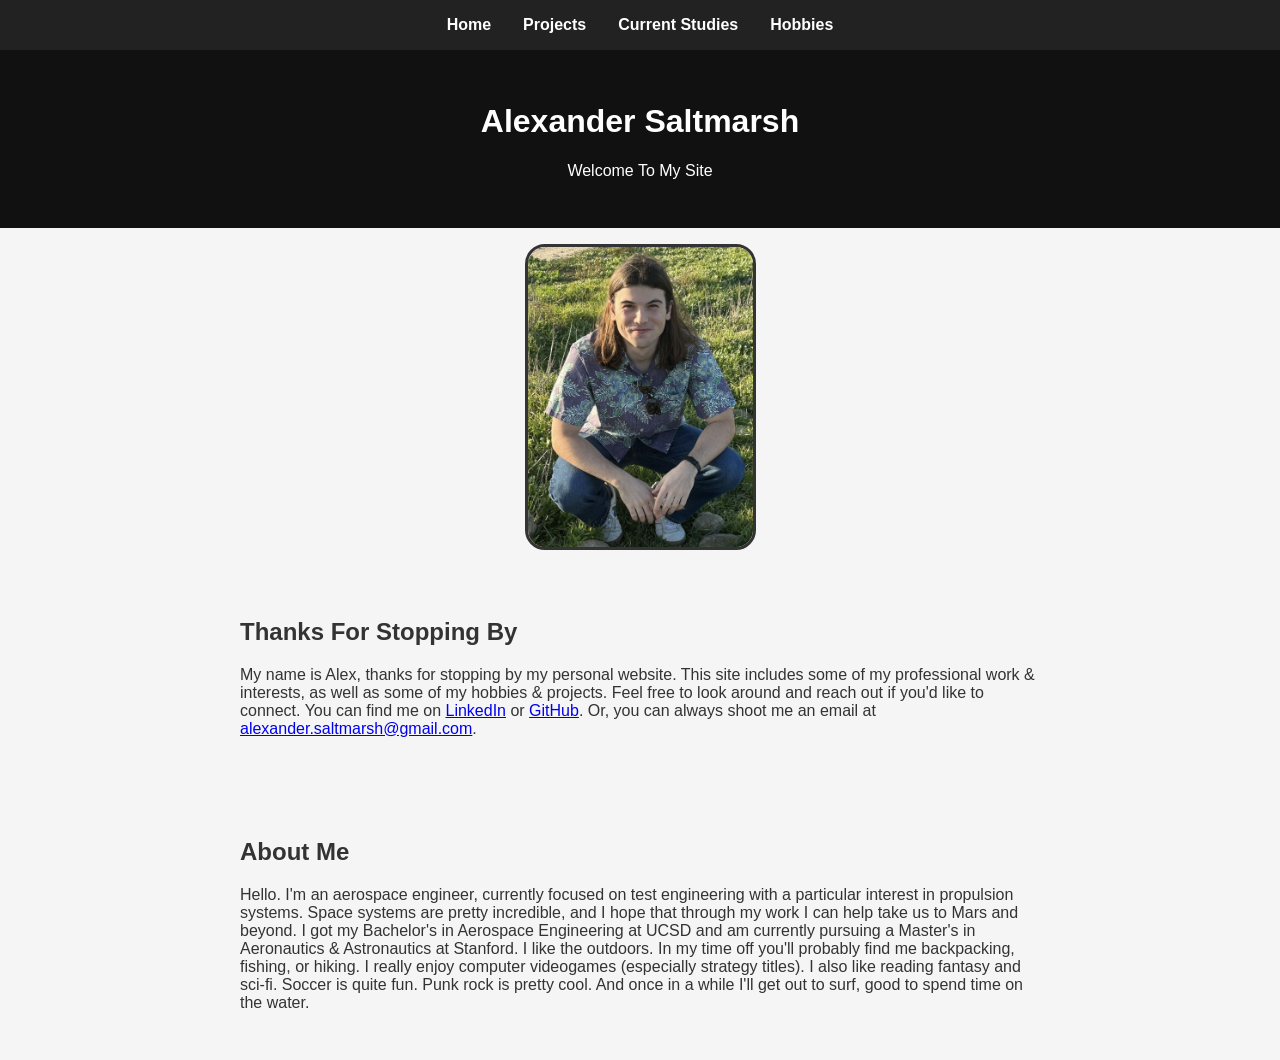
==== index.html @ 90c23ac4 "Updated About Me & Added Picture" ====
<!DOCTYPE html>
<html lang="en">
<head>
    <meta charset="UTF-8">
    <meta name="viewport" content="width=device-width, initial-scale=1.0">
    <title>Alexander Saltmarsh</title>
    <link rel="stylesheet" href="style.css">
</head>
<body>
<nav>
    <ul>
        <li><a href="index.html">Home</a></li>
        <li><a href="projects.html">Projects</a></li>
        <li><a href="studies.html">Current Studies</a></li>
        <li><a href="hobbies.html">Hobbies</a></li>
    </ul>
</nav>
    <header>
        <h1>Alexander Saltmarsh</h1>
        <p>Welcome To My Site</p>
    </header>

    <div class="profile-pic-wrapper">
        <img src="me.jpg" alt="Photo of Alexander Saltmarsh" class="profile-pic">
    </div>

    <section>
        <h2>Thanks For Stopping By</h2>
        <p> My name is Alex, thanks for stopping by my personal website. This site includes some of my professional work & interests, as well as some of my hobbies & projects. 
            Feel free to look around and reach out if you'd like to connect. You can find me on <a href="https://www.linkedin.com/in/alexander-r-saltmarsh/">LinkedIn</a> or 
            <a href="https://github.com/alexandersaltmarsh">GitHub</a>. Or, you can always shoot me an email at <a href="mailto:alexander.saltmarsh@gmail.com">alexander.saltmarsh@gmail.com</a>.
        </p>
    </section>

    <section>
        <h2>About Me</h2>
        <p> Hello. I'm an aerospace engineer, currently focused on test engineering with a particular interest in propulsion systems. Space systems are pretty incredible, and I hope that through my work I can help take us to Mars and beyond. I got my Bachelor's in Aerospace Engineering at UCSD and am currently pursuing a Master's in Aeronautics & Astronautics at Stanford. 
            I like the outdoors. In my time off you'll probably find me backpacking, fishing, or hiking. I really enjoy computer videogames (especially strategy titles). I also like reading fantasy and sci-fi. Soccer is quite fun. Punk rock is pretty cool. And once in a while I'll get out to surf, good to spend time on the water.</p>
    </section>

</body>
</html>
---- style.css ----
body {
    font-family: Arial, sans-serif;
    margin: 0;
    background: #f5f5f5;
    color: #333;
}

header {
    background: #111;
    color: white;
    padding: 2rem;
    text-align: center;
}

section {
    padding: 2rem;
    max-width: 800px;
    margin: auto;
}

nav {
    background: #222;
    padding: 1rem;
}

nav ul {
    list-style: none;
    display: flex;
    justify-content: center;
    gap: 2rem;
    margin: 0;
    padding: 0;
}

nav a {
    color: white;
    text-decoration: none;
    font-weight: bold;
}

nav a:hover {
    text-decoration: underline;
}

.profile-pic {
    width: 225px;
    height: 300px;          /* 4:3 ratio (300 / 4 * 3 = 225) */
    object-fit: cover;      /* crops image nicely */
    border-radius: 20px;    /* rounded rectangle (NOT circle) */
    display: block;
    margin: 1rem auto;
    border: 3px solid #333;
}
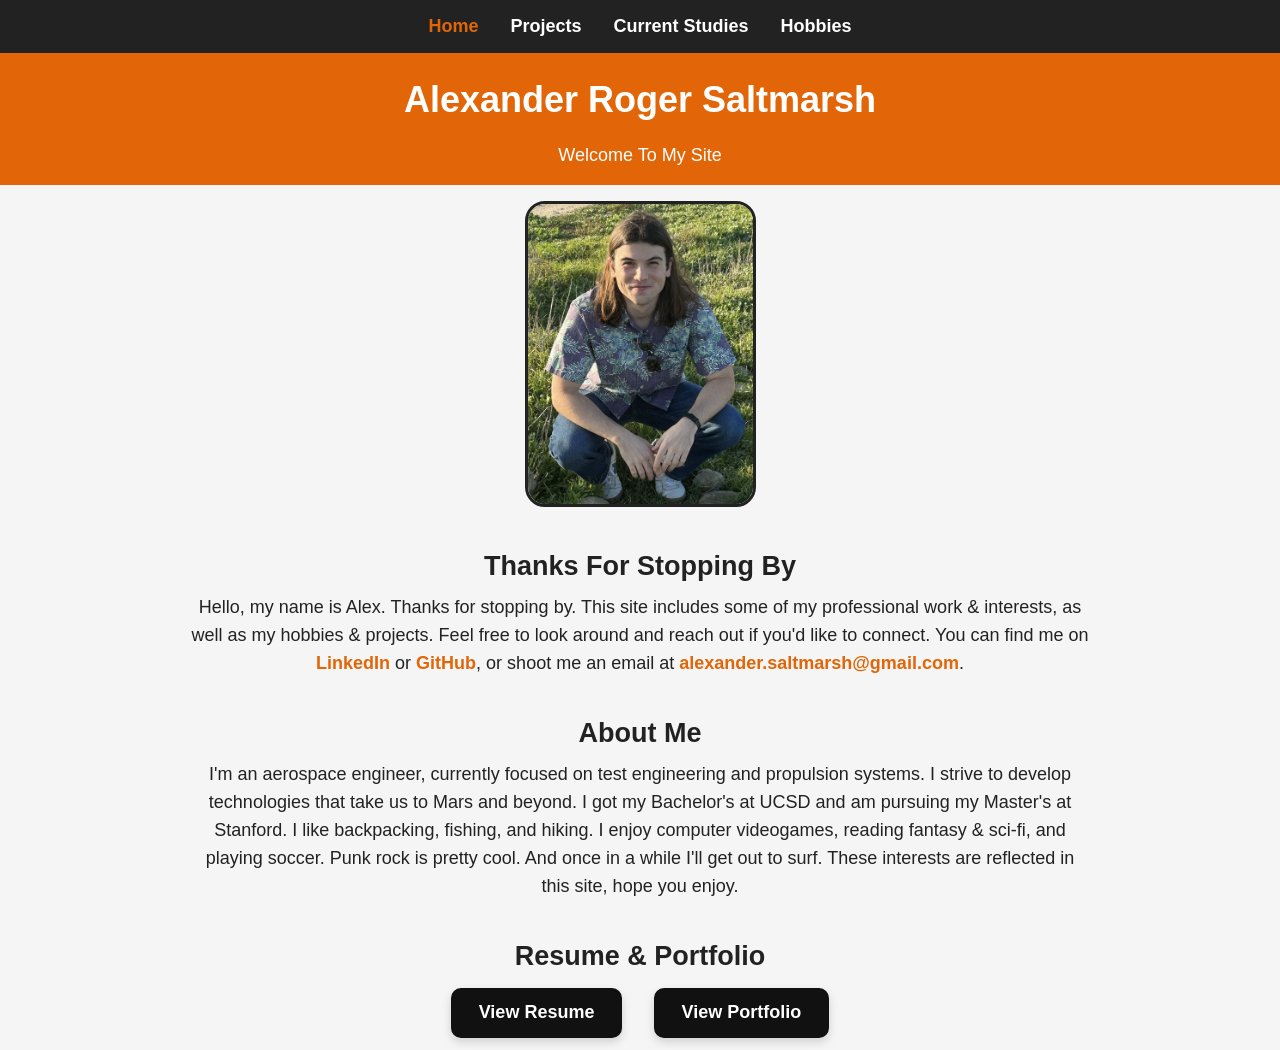
==== commit 95b90ec6: "Landing Page Overhaul and Current Studies Page Framework" ====
--- a/index.html
+++ b/index.html
@@ -9,14 +9,14 @@
 <body>
 <nav>
     <ul>
-        <li><a href="index.html">Home</a></li>
+        <li><a href="index.html" class="active">Home</a></li>
         <li><a href="projects.html">Projects</a></li>
         <li><a href="studies.html">Current Studies</a></li>
         <li><a href="hobbies.html">Hobbies</a></li>
     </ul>
 </nav>
     <header>
-        <h1>Alexander Saltmarsh</h1>
+        <h1>Alexander Roger Saltmarsh</h1>
         <p>Welcome To My Site</p>
     </header>
 
@@ -26,17 +26,31 @@
 
     <section>
         <h2>Thanks For Stopping By</h2>
-        <p> My name is Alex, thanks for stopping by my personal website. This site includes some of my professional work & interests, as well as some of my hobbies & projects. 
-            Feel free to look around and reach out if you'd like to connect. You can find me on <a href="https://www.linkedin.com/in/alexander-r-saltmarsh/">LinkedIn</a> or 
-            <a href="https://github.com/alexandersaltmarsh">GitHub</a>. Or, you can always shoot me an email at <a href="mailto:alexander.saltmarsh@gmail.com">alexander.saltmarsh@gmail.com</a>.
+        <p> Hello, my name is Alex. Thanks for stopping by. This site includes some of my professional work & interests, as well as my hobbies & projects. Feel free to look around 
+            and reach out if you'd like to connect. You can find me on <a href="https://www.linkedin.com/in/alexander-r-saltmarsh/">LinkedIn</a> or 
+            <a href="https://github.com/alexandersaltmarsh">GitHub</a>, or shoot me an email at <a href="mailto:alexander.saltmarsh@gmail.com">alexander.saltmarsh@gmail.com</a>.
         </p>
+    </section>
+    <section>
+        <h2>About Me</h2>
+        <p> I'm an aerospace engineer, currently focused on test engineering and propulsion systems. I strive to develop technologies that take us to Mars and beyond. I got my Bachelor's at UCSD and am pursuing my Master's at Stanford. 
+            I like backpacking, fishing, and hiking. I enjoy computer videogames, reading fantasy & sci-fi, and playing soccer. Punk rock is pretty cool. And once in a while I'll get out to surf. These interests are reflected in this site, hope you enjoy.</p>
     </section>
 
     <section>
-        <h2>About Me</h2>
-        <p> Hello. I'm an aerospace engineer, currently focused on test engineering with a particular interest in propulsion systems. Space systems are pretty incredible, and I hope that through my work I can help take us to Mars and beyond. I got my Bachelor's in Aerospace Engineering at UCSD and am currently pursuing a Master's in Aeronautics & Astronautics at Stanford. 
-            I like the outdoors. In my time off you'll probably find me backpacking, fishing, or hiking. I really enjoy computer videogames (especially strategy titles). I also like reading fantasy and sci-fi. Soccer is quite fun. Punk rock is pretty cool. And once in a while I'll get out to surf, good to spend time on the water.</p>
-    </section>
+    <h2>Resume & Portfolio</h2>
+    <div class="pdf-links">
+        <a href="files/resume.pdf" target="_blank" class="pdf-button">
+            View Resume
+        </a>
 
+ 
+
+        <a href="files/portfolio.pdf" target="_blank" class="pdf-button">
+            View Portfolio
+        </a>
+    </div>
+
+</section>
 </body>
 </html>
--- a/style.css
+++ b/style.css
@@ -1,21 +1,52 @@
 body {
-    font-family: Arial, sans-serif;
+    font-family: 'Inter', -apple-system, BlinkMacSystemFont, "Segoe UI", Roboto, sans-serif;
+  
+    font-size: 18px;
+
     margin: 0;
     background: #f5f5f5;
-    color: #333;
-}
+    color: #222;
+}
+
+
 
 header {
-    background: #111;
+    background: #e26608;
     color: white;
-    padding: 2rem;
+    padding: .1rem;
     text-align: center;
 }
 
 section {
-    padding: 2rem;
-    max-width: 800px;
+    /* 1rem for Top/Bottom, 2rem for Left/Right */
+    padding: .75rem 2rem; 
+    max-width: 1000px;
     margin: auto;
+}
+section h1, section h2 {
+    text-align: center;
+    margin-bottom: 0.75rem; /* This pulls the paragraph up toward the heading */
+    margin-top: 1rem;    /* Optional: Controls the space above the heading */
+}
+
+section p {
+    text-align: center;
+    line-height: 1.55;
+    max-width: 900px;
+    margin: 0 auto;
+}
+
+/* Links */
+section a {
+    color: #e26608; /* LinkedIn Blue */
+    text-decoration: none; /* Removes the default underline */
+    font-weight: bold;
+    transition: color 0.2s ease;
+}
+
+section a:hover {
+    color: #c05707; /* Darkens slightly when you hover over it */
+    text-decoration: underline; /* Adds the underline back on hover for clarity */
 }
 
 nav {
@@ -36,10 +67,20 @@
     color: white;
     text-decoration: none;
     font-weight: bold;
-}
-
+    transition: all 0.3s ease;
+}
+
+/* The Hover Effect: Keeps the Glow */
 nav a:hover {
-    text-decoration: underline;
+    color: #e26608;
+    text-shadow: 0 0 10px #e26608, 0 0 20px #e26608;
+    text-decoration: none;
+}
+
+/* The Active State: Solid Color, No Glow */
+nav a.active {
+    color: #e26608;
+    text-shadow: none; /* This ensures the glow is removed */
 }
 
 .profile-pic {
@@ -49,5 +90,154 @@
     border-radius: 20px;    /* rounded rectangle (NOT circle) */
     display: block;
     margin: 1rem auto;
-    border: 3px solid #333;
+    border: 3px solid #222;
+}
+
+.pdf-links {
+    display: flex;
+    justify-content: center;
+    gap: 2rem;
+    margin-top: 1rem;
+}
+
+.pdf-button {
+    display: inline-block;
+    padding: 0.8rem 1.6rem;
+    background: #111;
+    color: white;
+    text-decoration: none;
+    border-radius: 10px;
+    font-weight: bold;
+    border: 2px solid #111;
+    box-shadow: 0 4px 10px rgba(0,0,0,0.15);
+    transition: all 0.2s ease;
+}
+
+.pdf-button:hover {
+    background: #e26608;
+    transform: translateY(-2px);
+}
+
+/* =========================================
+   CURRENT STUDIES PAGE LAYOUT
+   ========================================= */
+
+.section-divider {
+    border: 0;
+    height: 1px;
+    background: #ccc;
+    margin: 50px 0;
+}
+
+/* --- Overrides for Studies Page --- */
+/* This prevents your global section centering from breaking the new layouts */
+.dynamic-section h2, 
+.domain-content h2, 
+.domain-block h3 {
+    text-align: left;
+}
+
+.study-log p, 
+.domain-block p {
+    text-align: left;
+    max-width: none;
+    margin: 0 0 1rem 0;
+}
+
+/* --- Subsection 1: Recent Interests --- */
+.study-log {
+    background: #fff;
+    border-left: 4px solid #111;
+    padding: 20px;
+    margin-bottom: 20px;
+    border-radius: 4px;
+    box-shadow: 0 2px 5px rgba(0,0,0,0.05);
+}
+
+.study-log .date {
+    font-size: 0.85rem;
+    color: #777;
+    text-transform: uppercase;
+    letter-spacing: 1px;
+}
+
+.study-log h3 {
+    margin-top: 5px;
+    margin-bottom: 10px;
+}
+
+/* --- Subsection 2: Long-Term Interests --- */
+.static-section {
+    display: flex;
+    align-items: flex-start;
+    gap: 40px;
+}
+
+/* The Sticky Legend */
+.legend-nav {
+    flex: 0 0 200px;
+    position: sticky;
+    top: 20px;
+    background: #fff;
+    padding: 20px;
+    border-radius: 8px;
+    box-shadow: 0 2px 5px rgba(0,0,0,0.05);
+}
+
+.legend-nav h3 {
+    margin-top: 0;
+    font-size: 1.1rem;
+    border-bottom: 2px solid #111;
+    padding-bottom: 5px;
+}
+
+.legend-nav ul {
+    list-style: none;
+    padding: 0;
+    margin: 0;
+}
+
+.legend-nav li {
+    margin-bottom: 10px;
+}
+
+.legend-nav a {
+    text-decoration: none;
+    color: #444;
+}
+
+.legend-nav a:hover {
+    color: #111;
+    text-decoration: underline;
+}
+
+/* The Domain Content */
+.domain-content {
+    flex: 1; 
+}
+
+.domain-content h2 {
+    margin-top: 0;
+}
+
+.domain-block {
+    margin-bottom: 40px;
+}
+
+.domain-block h3 {
+    border-bottom: 1px solid #ccc;
+    padding-bottom: 5px;
+}
+
+/* Responsive design for smaller screens */
+@media (max-width: 768px) {
+    .static-section {
+        flex-direction: column;
+    }
+    
+    .legend-nav {
+        position: static;
+        width: 100%;
+        box-sizing: border-box;
+    }
 }
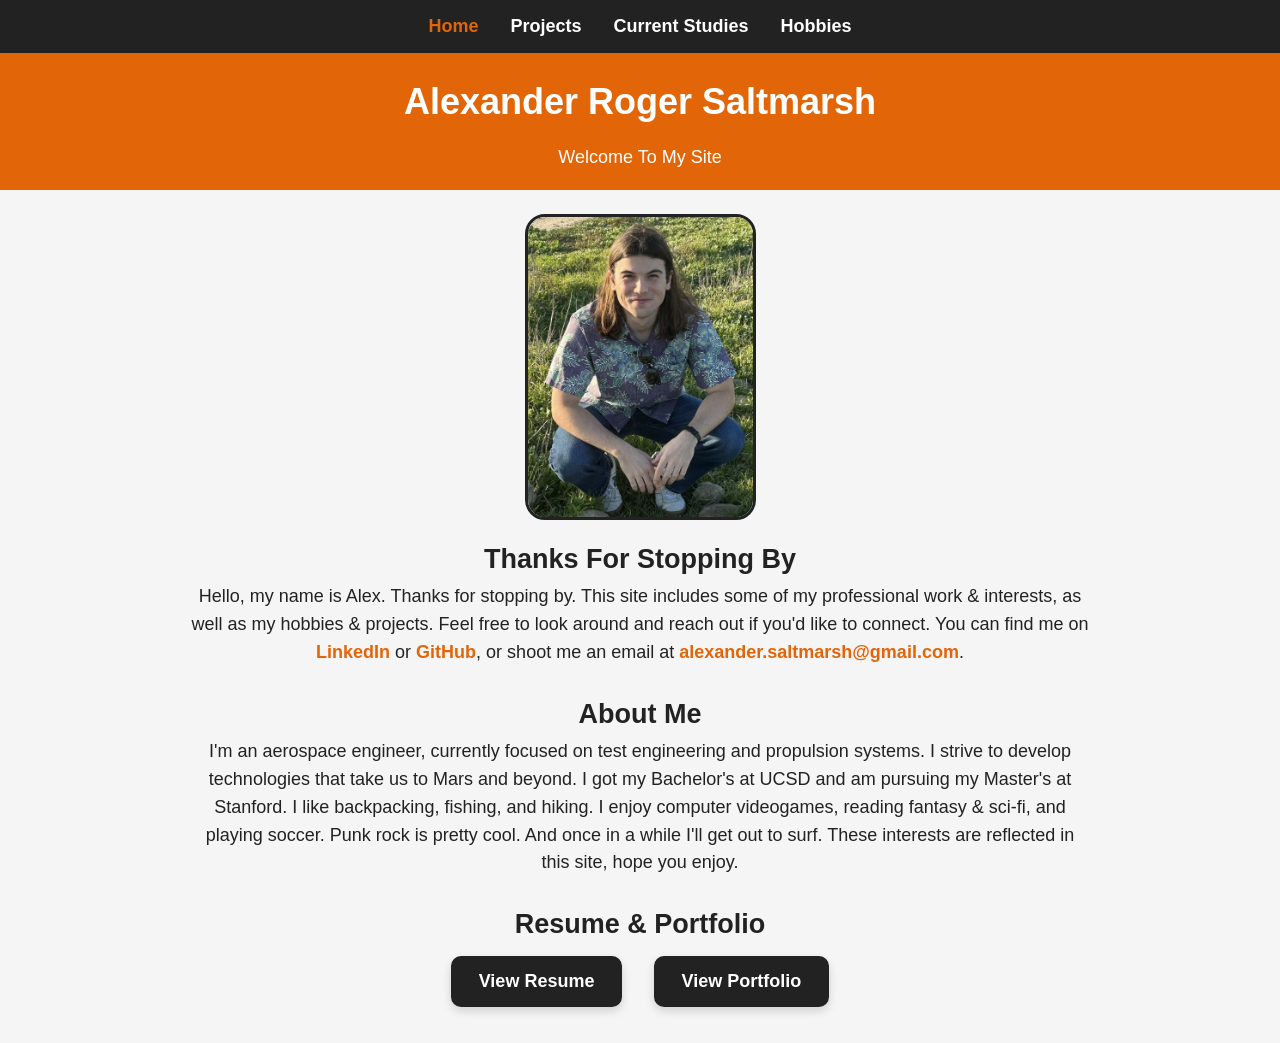
==== commit 4ea8c88b: "Aesthetic Standardization" ====
--- a/index.html
+++ b/index.html
@@ -20,11 +20,8 @@
         <p>Welcome To My Site</p>
     </header>
 
-    <div class="profile-pic-wrapper">
+    <section>
         <img src="me.jpg" alt="Photo of Alexander Saltmarsh" class="profile-pic">
-    </div>
-
-    <section>
         <h2>Thanks For Stopping By</h2>
         <p> Hello, my name is Alex. Thanks for stopping by. This site includes some of my professional work & interests, as well as my hobbies & projects. Feel free to look around 
             and reach out if you'd like to connect. You can find me on <a href="https://www.linkedin.com/in/alexander-r-saltmarsh/">LinkedIn</a> or 
--- a/style.css
+++ b/style.css
@@ -13,7 +13,7 @@
 header {
     background: #e26608;
     color: white;
-    padding: .1rem;
+    padding: .25rem;
     text-align: center;
 }
 
@@ -25,8 +25,8 @@
 }
 section h1, section h2 {
     text-align: center;
-    margin-bottom: 0.75rem; /* This pulls the paragraph up toward the heading */
-    margin-top: 1rem;    /* Optional: Controls the space above the heading */
+    margin-bottom: 0.5rem; /* This pulls the paragraph up toward the heading */
+    margin-top: 0.5rem;    /* Optional: Controls the space above the heading */
 }
 
 section p {
@@ -85,12 +85,16 @@
 
 .profile-pic {
     width: 225px;
-    height: 300px;          /* 4:3 ratio (300 / 4 * 3 = 225) */
-    object-fit: cover;      /* crops image nicely */
-    border-radius: 20px;    /* rounded rectangle (NOT circle) */
+    height: 300px;
+    object-fit: cover;
+    border-radius: 20px;
     display: block;
-    margin: 1rem auto;
     border: 3px solid #222;
+
+    /* THE SYMMETRY SETTINGS: */
+    /* Top: 0.75rem margin + 0.75rem section padding = 1.5rem */
+    /* Bottom: 1.5rem margin collapses with 0.5rem h2 margin = 1.5rem */
+    margin: 0.75rem auto 1.5rem auto; 
 }
 
 .pdf-links {
@@ -98,17 +102,18 @@
     justify-content: center;
     gap: 2rem;
     margin-top: 1rem;
+    margin-bottom: 1.5rem;
 }
 
 .pdf-button {
     display: inline-block;
     padding: 0.8rem 1.6rem;
-    background: #111;
+    background: #222;
     color: white;
     text-decoration: none;
     border-radius: 10px;
     font-weight: bold;
-    border: 2px solid #111;
+    border: 2px solid #222;
     box-shadow: 0 4px 10px rgba(0,0,0,0.15);
     transition: all 0.2s ease;
 }
@@ -117,6 +122,184 @@
     background: #e26608;
     transform: translateY(-2px);
 }
+
+/* =========================================
+   PROJECTS PAGE LAYOUT
+   ========================================= */
+
+
+/* Centered Layout for the overall projects section */
+.projects-container {
+  display: block; /* Removed flex */
+}
+
+/* Project Content Area - Centered */
+.projects-content {
+  max-width: 900px; /* Constrains the width */
+  margin: 0 auto; /* Centers the div horizontally */
+  padding: 2rem 1rem;
+}
+
+.project-module {
+  margin-bottom: 6rem; /* Extra breathing room between sections */
+}
+
+/* --- Pop-Out Menu Styles --- */
+.legend-toggle {
+  position: fixed;
+  top: 80px; /* Adjust this so it sits below your main navbar */
+  left: 20px;
+  background-color: #222;
+  color: white;
+  border: none;
+  padding: 10px 15px;
+  border-radius: 5px;
+  cursor: pointer;
+  z-index: 900;
+  font-size: 16px;
+  box-shadow: 0 4px 6px rgba(0,0,0,0.2);
+  transition: background-color 0.3s;
+}
+
+.legend-toggle:hover {
+  background-color: #222;
+}
+
+.projects-legend-drawer {
+  position: fixed;
+  top: 0;
+  left: -300px; /* Hidden off-screen by default */
+  width: 250px;
+  height: 100vh;
+  background: #f4f4f4;
+  padding: 2rem;
+  box-shadow: 4px 0 10px rgba(0,0,0,0.1);
+  transition: left 0.3s ease-in-out;
+  z-index: 999;
+  overflow-y: auto;
+}
+
+/* Class added by JavaScript to slide the menu in */
+.projects-legend-drawer.open {
+  left: 0; 
+}
+
+.close-legend {
+  background: none;
+  border: none;
+  font-size: 30px;
+  position: absolute;
+  top: 10px;
+  right: 15px;
+  cursor: pointer;
+  color: #222;
+}
+
+.projects-legend-drawer ul {
+  list-style: none;
+  padding: 0;
+  margin-top: 2rem;
+}
+
+.projects-legend-drawer a {
+  text-decoration: none;
+  color: #222;
+  display: block;
+  padding: 10px 15px;
+  margin-bottom: 5px;
+  border-radius: 4px;
+  transition: all 0.3s;
+  border-left: 4px solid transparent; /* Prep for the active glow indicator */
+}
+
+/* The Hover and Active "Glow" State */
+.projects-legend-drawer a:hover,
+.projects-legend-drawer a.active {
+  color: #ff9800; /* Subtle orange text */
+  background-color: rgba(255, 152, 0, 0.1); /* Very light orange background */
+  border-left: 4px solid #ff9800; /* Orange bar on the left */
+  text-shadow: 0 0 8px rgba(255, 152, 0, 0.4); /* The glowing effect */
+}
+
+/* Responsive Media Grid */
+.media-gallery {
+  display: grid;
+  grid-template-columns: repeat(auto-fit, minmax(250px, 1fr));
+  gap: 1rem;
+  margin-top: 1.5rem;
+}
+
+/* Uniform sizing and cropping for the grid */
+.media-gallery img,
+.media-gallery video {
+  width: 100%;
+  height: 250px;
+  object-fit: cover;
+  border-radius: 8px;
+  box-shadow: 0 4px 6px rgba(0,0,0,0.1);
+  cursor: pointer; /* Changes mouse to a pointer to indicate it's clickable */
+  transition: transform 0.2s ease; /* Subtle hover effect */
+}
+
+.media-gallery img:hover,
+.media-gallery video:hover {
+  transform: scale(1.02); /* Slight zoom on hover to show interactivity */
+}
+
+/* --- Lightbox Modal Styles --- */
+.modal {
+  display: none; /* Hidden by default */
+  position: fixed;
+  z-index: 1000; /* Ensures it sits on top of everything */
+  left: 0;
+  top: 0;
+  width: 100%;
+  height: 100%;
+  background-color: rgba(0, 0, 0, 0.85); /* Semi-transparent black background */
+  opacity: 0;
+  transition: opacity 0.3s ease; /* Smooth fade in */
+}
+
+.modal.show {
+  display: flex;
+  justify-content: center;
+  align-items: center;
+  opacity: 1;
+}
+
+#modalContentWrapper {
+  max-width: 90%;
+  max-height: 90%;
+}
+
+/* Styling the media inside the pop-out */
+#modalContentWrapper img,
+#modalContentWrapper video {
+  max-width: 100%;
+  max-height: 90vh;
+  border-radius: 4px;
+  box-shadow: 0 8px 16px rgba(0,0,0,0.5);
+}
+
+.close-modal {
+  position: absolute;
+  top: 20px;
+  right: 35px;
+  color: #f1f1f1;
+  font-size: 40px;
+  font-weight: bold;
+  cursor: pointer;
+  z-index: 1001;
+}
+
+.close-modal:hover,
+.close-modal:focus {
+  color: #bbb;
+  text-decoration: none;
+  cursor: pointer;
+}
+
+
 
 /* =========================================
    CURRENT STUDIES PAGE LAYOUT
@@ -187,7 +370,7 @@
 .legend-nav h3 {
     margin-top: 0;
     font-size: 1.1rem;
-    border-bottom: 2px solid #111;
+    border-bottom: 2px solid #222;
     padding-bottom: 5px;
 }
 
@@ -203,11 +386,11 @@
 
 .legend-nav a {
     text-decoration: none;
-    color: #444;
+    color: #222;
 }
 
 .legend-nav a:hover {
-    color: #111;
+    color: #222;
     text-decoration: underline;
 }
 
@@ -240,4 +423,27 @@
         width: 100%;
         box-sizing: border-box;
     }
+}
+
+/* =========================================
+   Hobbies Page Layout
+   ========================================= */
+
+   /* Centers the Steam activity area */
+#steam-activity {
+    text-align: center;
+    margin-top: 40px;
+}
+
+/* Centers the game cards in a neat grid */
+#game-list {
+    display: flex;
+    justify-content: center; /* This is the magic line for horizontal centering */
+    flex-wrap: wrap;         /* Allows cards to move to a new line on mobile */
+    gap: 20px;
+    margin-top: 20px;
+}
+
+.game-card {
+    text-align: center;
 }
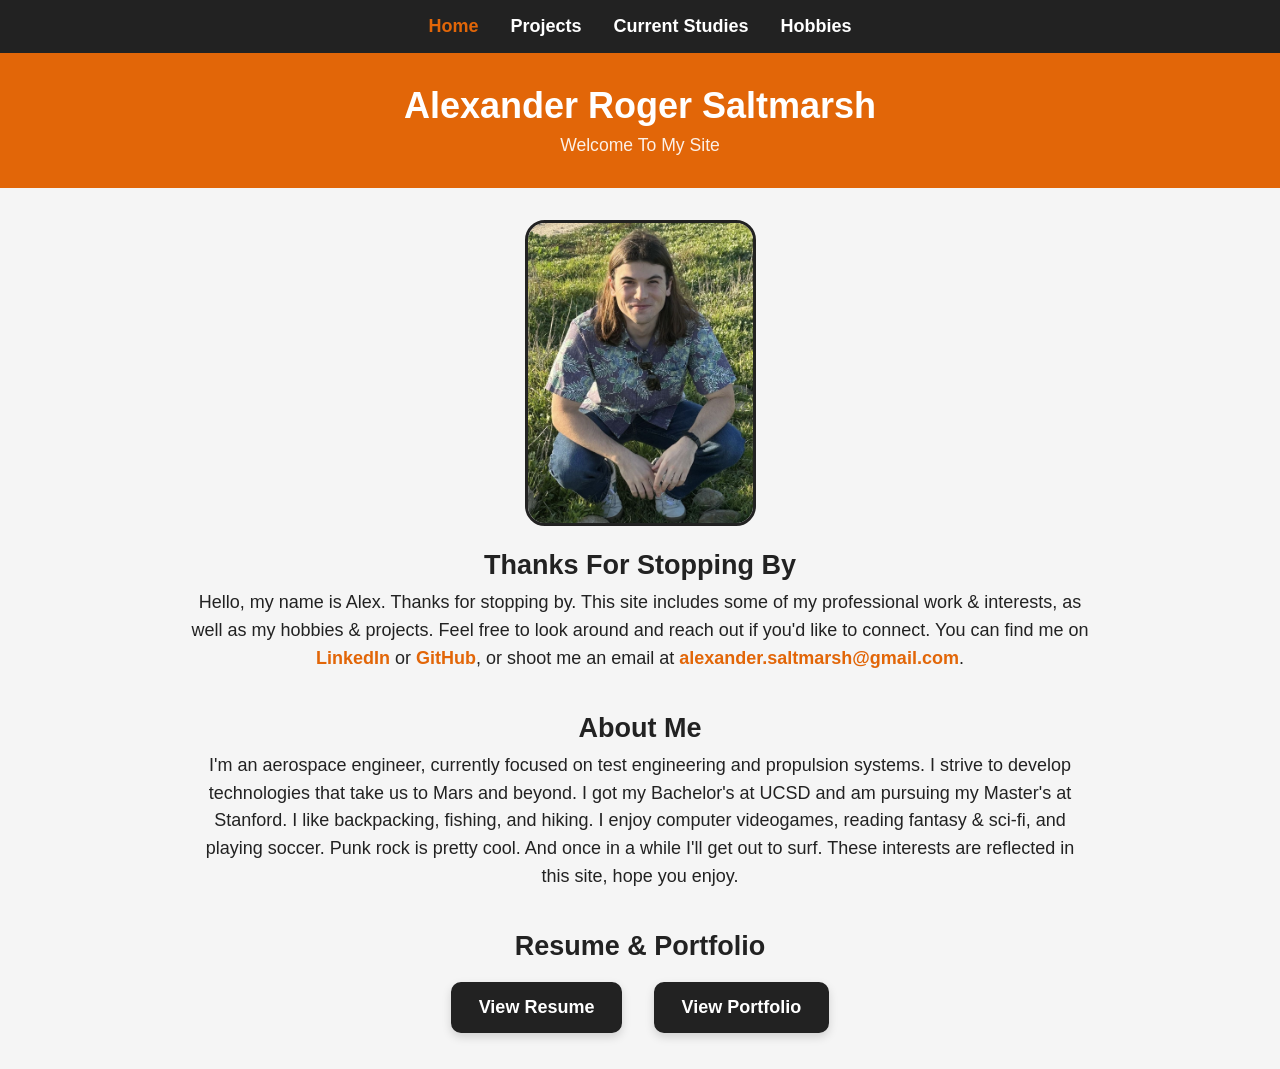
==== commit 98a7570a: "Style Overhaul and Updates" ====
--- a/index.html
+++ b/index.html
@@ -15,9 +15,12 @@
         <li><a href="hobbies.html">Hobbies</a></li>
     </ul>
 </nav>
+
     <header>
-        <h1>Alexander Roger Saltmarsh</h1>
-        <p>Welcome To My Site</p>
+    <h1>Alexander Roger Saltmarsh</h1>
+    <p class="intro-text">
+        Welcome To My Site
+    </p>
     </header>
 
     <section>
--- a/style.css
+++ b/style.css
@@ -9,32 +9,75 @@
 }
 
 
-
+/* Standardize the wrappers so they don't add extra gaps */
+.hobbies-container,
+.projects-container,
+.projects-content {
+    margin: 0 auto;
+    padding: 0;
+    display: block; /* Ensures they don't behave like flexboxes unless you want them to */
+}
+
+/* This is the master control for the gap under the orange header */
+.hobbies-container,
+.projects-container,
+.projects-content,
+.project-module {
+    margin-top: 1rem; 
+}
+
+
+.section-divider {
+    max-width: 1000px;  /* Limits the width on large screens */
+    width: 90%;         /* Allows it to shrink on mobile devices */
+    margin: 1rem auto;  /* The 'auto' on left/right handles the centering */
+    opacity: 0.5;       /* Match your previous style preference */
+    border: 0;          /* Clear default browser styling */
+    border-top: 1px solid #ccc; /* Defines the actual line */
+}
+
+/* 1. Standardize the Orange Header */
 header {
     background: #e26608;
     color: white;
-    padding: .25rem;
-    text-align: center;
-}
-
+    padding: 2rem 1rem; /* Unified padding for a consistent "bar" height */
+    text-align: center;
+}
+
+header h1 {
+    margin: 0; /* Remove default margin to prevent "pushing" the header */
+}
+
+.intro-text {
+    margin: 0.5rem 0 0 0; /* Tight gap between title and subtitle */
+    font-size: 1.1rem;
+    opacity: 0.9;
+}
+
+
+/* 3. Section & Heading Spacing */
 section {
-    /* 1rem for Top/Bottom, 2rem for Left/Right */
-    padding: .75rem 2rem; 
     max-width: 1000px;
-    margin: auto;
-}
-section h1, section h2 {
-    text-align: center;
-    margin-bottom: 0.5rem; /* This pulls the paragraph up toward the heading */
-    margin-top: 0.5rem;    /* Optional: Controls the space above the heading */
+    margin: 0 auto;
+    width: 100%;
+    box-sizing: border-box;
+    padding: 1rem 1rem; /* Padding on sides for mobile, small gap on top */
+}
+
+section h2 {
+    text-align: center;
+    margin-top: 0;      /* Kill the top margin so it doesn't fight the container */
+    margin-bottom: 0.5rem; 
 }
 
 section p {
     text-align: center;
     line-height: 1.55;
     max-width: 900px;
-    margin: 0 auto;
-}
+    margin: 0 auto .5rem auto; /* Consistent bottom margin to push away the next thing */
+}
+
+
 
 /* Links */
 section a {
@@ -94,15 +137,15 @@
     /* THE SYMMETRY SETTINGS: */
     /* Top: 0.75rem margin + 0.75rem section padding = 1.5rem */
     /* Bottom: 1.5rem margin collapses with 0.5rem h2 margin = 1.5rem */
-    margin: 0.75rem auto 1.5rem auto; 
+    margin: 1rem auto 1.5rem auto; 
 }
 
 .pdf-links {
     display: flex;
     justify-content: center;
     gap: 2rem;
-    margin-top: 1rem;
-    margin-bottom: 1.5rem;
+    margin-top: 1.25rem;
+    margin-bottom: 1.25rem;
 }
 
 .pdf-button {
@@ -126,23 +169,6 @@
 /* =========================================
    PROJECTS PAGE LAYOUT
    ========================================= */
-
-
-/* Centered Layout for the overall projects section */
-.projects-container {
-  display: block; /* Removed flex */
-}
-
-/* Project Content Area - Centered */
-.projects-content {
-  max-width: 900px; /* Constrains the width */
-  margin: 0 auto; /* Centers the div horizontally */
-  padding: 2rem 1rem;
-}
-
-.project-module {
-  margin-bottom: 6rem; /* Extra breathing room between sections */
-}
 
 /* --- Pop-Out Menu Styles --- */
 .legend-toggle {
@@ -223,27 +249,27 @@
 
 /* Responsive Media Grid */
 .media-gallery {
-  display: grid;
-  grid-template-columns: repeat(auto-fit, minmax(250px, 1fr));
-  gap: 1rem;
-  margin-top: 1.5rem;
+    display: grid;
+    grid-template-columns: repeat(3, 1fr); /* Forces exactly 3 equal columns */
+    gap: 1rem;
 }
 
 /* Uniform sizing and cropping for the grid */
 .media-gallery img,
 .media-gallery video {
-  width: 100%;
-  height: 250px;
+  max-width: 100%; /* ADDED: This is the magic rule that stops the bug! It forces the image to obey the grid boundaries. */
+  width: 100%;     /* Keeps the image filling its designated grid cell */
+  height: 250px;   /* Kept this from your code so you maintain your uniform cropping */
   object-fit: cover;
   border-radius: 8px;
   box-shadow: 0 4px 6px rgba(0,0,0,0.1);
-  cursor: pointer; /* Changes mouse to a pointer to indicate it's clickable */
-  transition: transform 0.2s ease; /* Subtle hover effect */
+  cursor: pointer; 
+  transition: transform 0.2s ease; 
 }
 
 .media-gallery img:hover,
 .media-gallery video:hover {
-  transform: scale(1.02); /* Slight zoom on hover to show interactivity */
+  transform: scale(1.02); 
 }
 
 /* --- Lightbox Modal Styles --- */
@@ -305,27 +331,15 @@
    CURRENT STUDIES PAGE LAYOUT
    ========================================= */
 
-.section-divider {
-    border: 0;
-    height: 1px;
-    background: #ccc;
-    margin: 50px 0;
-}
-
-/* --- Overrides for Studies Page --- */
-/* This prevents your global section centering from breaking the new layouts */
-.dynamic-section h2, 
-.domain-content h2, 
-.domain-block h3 {
-    text-align: left;
-}
-
-.study-log p, 
-.domain-block p {
-    text-align: left;
-    max-width: none;
-    margin: 0 0 1rem 0;
-}
+/* Main wrapper to match Hobbies/Projects alignment */
+.studies-container {
+    max-width: 900px;
+    margin: 0 auto;
+    padding: 37px 1rem 2rem 1rem; 
+    box-sizing: border-box;
+}
+
+
 
 /* --- Subsection 1: Recent Interests --- */
 .study-log {
@@ -344,9 +358,36 @@
     letter-spacing: 1px;
 }
 
-.study-log h3 {
-    margin-top: 5px;
-    margin-bottom: 10px;
+/* The Fixed Scroll Window */
+.interests-scroll-viewport {
+    margin-top: 1.5rem;
+    height: 375px; 
+    overflow-y: auto;
+    overflow-x: hidden;
+    padding: 20px;
+    background: #fdfdfd; 
+    border-radius: 8px;
+    border: 1px solid #eee;
+    -webkit-overflow-scrolling: touch; 
+}
+
+/* Custom Scrollbar Styling */
+.interests-scroll-viewport::-webkit-scrollbar {
+    width: 8px;
+}
+.interests-scroll-viewport::-webkit-scrollbar-track {
+    background: #f1f1f1;
+}
+.interests-scroll-viewport::-webkit-scrollbar-thumb {
+    background: #e26608; /* Brand Orange */
+    border-radius: 10px;
+}
+
+.archive-header {
+    margin: 30px 0 15px 0; 
+    color: #777; 
+    font-size: 0.9rem;
+    text-transform: uppercase;
 }
 
 /* --- Subsection 2: Long-Term Interests --- */
@@ -356,7 +397,6 @@
     gap: 40px;
 }
 
-/* The Sticky Legend */
 .legend-nav {
     flex: 0 0 200px;
     position: sticky;
@@ -364,43 +404,12 @@
     background: #fff;
     padding: 20px;
     border-radius: 8px;
-    box-shadow: 0 2px 5px rgba(0,0,0,0.05);
-}
-
-.legend-nav h3 {
-    margin-top: 0;
-    font-size: 1.1rem;
-    border-bottom: 2px solid #222;
-    padding-bottom: 5px;
-}
-
-.legend-nav ul {
-    list-style: none;
-    padding: 0;
-    margin: 0;
-}
-
-.legend-nav li {
-    margin-bottom: 10px;
-}
-
-.legend-nav a {
-    text-decoration: none;
-    color: #222;
-}
-
-.legend-nav a:hover {
-    color: #222;
-    text-decoration: underline;
-}
-
-/* The Domain Content */
+    border: 1px solid #eee;
+}
+
 .domain-content {
     flex: 1; 
-}
-
-.domain-content h2 {
-    margin-top: 0;
+    min-width: 0; /* Prevents text overflow */
 }
 
 .domain-block {
@@ -412,16 +421,14 @@
     padding-bottom: 5px;
 }
 
-/* Responsive design for smaller screens */
+/* Responsive design */
 @media (max-width: 768px) {
     .static-section {
         flex-direction: column;
     }
-    
     .legend-nav {
         position: static;
         width: 100%;
-        box-sizing: border-box;
     }
 }
 
@@ -429,21 +436,200 @@
    Hobbies Page Layout
    ========================================= */
 
-   /* Centers the Steam activity area */
-#steam-activity {
+
+/* --- Rest of your Hobbies code (Music, Gaming, etc.) --- */
+#music-hobby {
+    padding: 20px 0;
+    border-top: 1px solid #eee;
+}
+
+.music-container {
+    display: block; /* Removes the 1fr/2fr grid split */
+    width: 100%;    /* Ensures it spans the whole page width */
+    margin: 0 auto;
+    text-align: center;
+}
+
+@media (max-width: 768px) {
+    .music-container {
+        grid-template-columns: 1fr; /* Stacks on mobile */
+    }
+}
+
+/* Ensure the flexbox inside also knows to stay centered */
+.spotify-flex {
+    display: flex;
+    justify-content: center; 
+    gap: 20px;
+    flex-wrap: wrap;
+    margin-top: 20px;
+}
+
+/* 2. Center the "Top Played" header */
+#music-hobby h2 {
+    text-align: center;
+    width: 100%;
+}
+
+.artist-item {
+    text-align: center;
+    width: 130px;
+    text-decoration: none;
+    color: inherit;
+    transition: 0.3s ease;
+}
+
+.artist-item:hover {
+    transform: scale(1.05);
+}
+
+.artist-item img {
+    width: 100%;
+    aspect-ratio: 1/1;
+    border-radius: 50%;
+    object-fit: cover;
+    box-shadow: 0 4px 10px rgba(0,0,0,0.1);
+    margin-bottom: 8px;
+}
+
+.artist-item span {
+    font-size: 1rem;          /* Increased to match the gaming section */
+    font-weight: 600;         /* Keeping the bold look for artist names */
+    margin-top: 10px;         /* Adds the same spacing below the image */
+    
+    /* The 2-line wrapping logic from the gaming section */
+    min-height: 2.4em;        /* Reserves exact space for 2 lines */
+    line-height: 1.2;
+    display: -webkit-box;     
+    -webkit-line-clamp: 2;    /* Cuts text off after 2 lines */
+    -webkit-box-orient: vertical;
+    overflow: hidden;
+}
+
+/* --- Gaming Section Container --- */
+#gaming-hobby {
+    padding: 20px 0;
+}
+
+.gaming-header {
+    margin-bottom: 30px;
+}
+
+/* --- Steam Section (Centering Logic) --- */
+.steam-rotation {
     text-align: center;
     margin-top: 40px;
 }
 
-/* Centers the game cards in a neat grid */
+/* 1. The Container: Forces horizontal layout */
 #game-list {
     display: flex;
-    justify-content: center; /* This is the magic line for horizontal centering */
-    flex-wrap: wrap;         /* Allows cards to move to a new line on mobile */
-    gap: 20px;
+    flex-direction: row;      /* Keeps the items side-by-side */
+    justify-content: center;  /* Centers the group on the page */
+    flex-wrap: wrap;          /* Lets them drop to a new line on smaller screens */
+    gap: 25px;                /* Space between the games */
     margin-top: 20px;
 }
 
-.game-card {
-    text-align: center;
-}+/* 2. The Individual Game Cards: Fixed width so text wraps */
+#game-list > div {            
+    width: 220px;             /* Matches your image width */
+    display: flex;
+    flex-direction: column;   /* Stacks the image and text vertically within the card */
+    align-items: center;      
+    text-align: center;
+}
+
+/* 3. The Title Text: Two-line wrap logic */
+#game-list h4 {
+    font-size: 1rem;
+    width: 100%;
+    margin-top: 10px;
+    
+    /* The wrapping logic */
+    min-height: 2.4em;        /* Reserves exact space for 2 lines */
+    line-height: 1.2;
+    display: -webkit-box;     
+    -webkit-line-clamp: 2;    /* Cuts text off after 2 lines */
+    -webkit-box-orient: vertical;
+    overflow: hidden;
+}
+
+/* --- Impactful Games Section (Single Entry Per Line) --- */
+
+
+.impactful-games-section h3 {
+    text-align: center;
+}
+
+.favorites-grid {
+    display: flex;
+    flex-direction: column; /* Forces one card per line */
+    gap: 25px; /* Space between each game row */
+    max-width: 900px; /* Optional: keeps the text from stretching too wide on huge monitors */
+    margin: 0 auto; /* Centers the list if you use a max-width */
+}
+
+.impact-card {
+    display: flex;
+    background: #ffffff;
+    border: 1px solid #eaeaea;
+    border-radius: 12px;
+    overflow: hidden;
+    width: 100%; /* Ensures it fills the container */
+    transition: transform 0.2s ease, box-shadow 0.2s ease;
+}
+
+.impact-card:hover {
+    transform: translateX(5px); /* Subtle shift to the right instead of lifting */
+    box-shadow: 0 10px 20px rgba(0,0,0,0.05);
+}
+
+.game-image-container {
+    width: 220px; /* Increased width to give the image more presence */
+    min-width: 220px;
+}
+
+.game-card-img {
+    width: 100%;
+    height: 100%;
+    object-fit: cover;
+}
+
+.game-details {
+    padding: 25px;
+    text-align: left;
+    display: flex;
+    flex-direction: column;
+    justify-content: center; /* Vertically centers the text next to the image */
+}
+
+.game-details h4 {
+    margin: 0 0 12px 0;
+    font-size: 1.4rem; /* Slightly larger title */
+    color: #333;
+}
+
+.game-details p {
+    font-size: 1rem;
+    color: #555;
+    line-height: 1.6;
+    margin: 0;
+}
+
+/* --- Mobile Responsiveness --- */
+@media (max-width: 768px) {
+    .impact-card {
+        flex-direction: column; /* Image on top of text on mobile */
+    }
+    
+    .game-image-container {
+        width: 100%;
+        height: 200px;
+        min-width: 100%;
+    }
+
+    .game-details {
+        padding: 20px;
+    }
+}
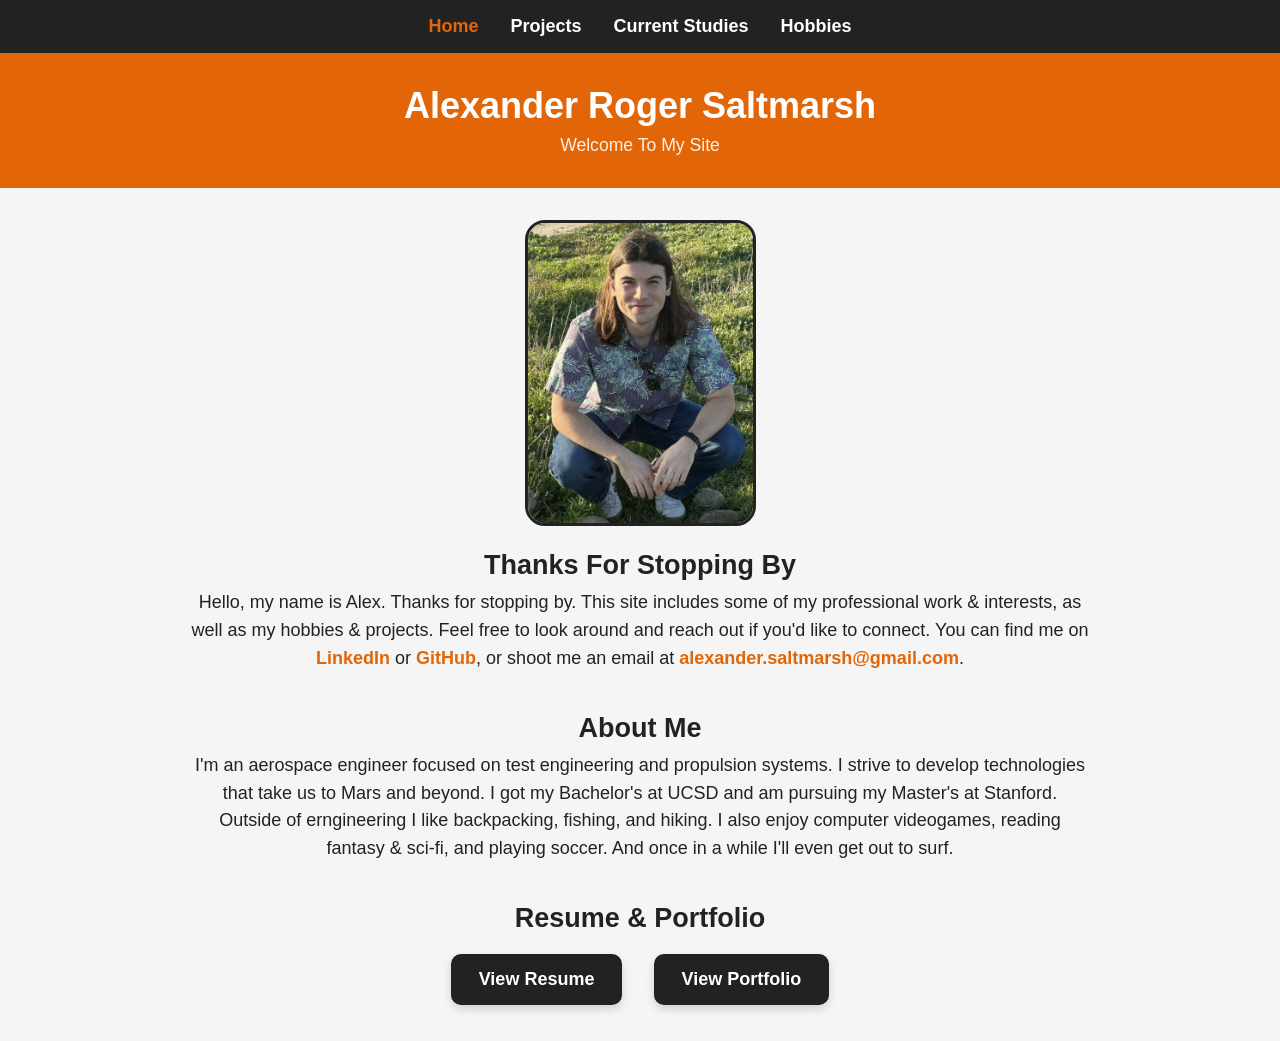
==== commit 6303b727: "Small Tweaks & Text Updates Across Pages" ====
--- a/index.html
+++ b/index.html
@@ -33,8 +33,8 @@
     </section>
     <section>
         <h2>About Me</h2>
-        <p> I'm an aerospace engineer, currently focused on test engineering and propulsion systems. I strive to develop technologies that take us to Mars and beyond. I got my Bachelor's at UCSD and am pursuing my Master's at Stanford. 
-            I like backpacking, fishing, and hiking. I enjoy computer videogames, reading fantasy & sci-fi, and playing soccer. Punk rock is pretty cool. And once in a while I'll get out to surf. These interests are reflected in this site, hope you enjoy.</p>
+        <p> I'm an aerospace engineer focused on test engineering and propulsion systems. I strive to develop technologies that take us to Mars and beyond. I got my Bachelor's at UCSD and am pursuing my Master's at Stanford. 
+            Outside of erngineering I like backpacking, fishing, and hiking. I also enjoy computer videogames, reading fantasy & sci-fi, and playing soccer. And once in a while I'll even get out to surf. </p>
     </section>
 
     <section>
--- a/style.css
+++ b/style.css
@@ -6,8 +6,10 @@
     margin: 0;
     background: #f5f5f5;
     color: #222;
-}
-
+
+    margin: 0 auto;
+    overflow-y: scroll;
+}
 
 /* Standardize the wrappers so they don't add extra gaps */
 .hobbies-container,
@@ -349,6 +351,30 @@
     margin-bottom: 20px;
     border-radius: 4px;
     box-shadow: 0 2px 5px rgba(0,0,0,0.05);
+
+    /* New Flexbox properties */
+    display: flex;
+    align-items: center; /* Aligns the image to the top of the container */
+    gap: 25px; /* Creates the gap between the text and the image */
+}
+
+/* Ensure the text side takes up the remaining available space */
+.log-content {
+    flex: 1; 
+}
+
+/* Give the image container a fixed width */
+.log-image {
+    flex: 0 0 250px; /* Adjust the 250px to make the image box wider or narrower */
+}
+
+/* Style the image so it fits nicely inside its container */
+.log-image img {
+    width: 100%;
+    height: auto;
+    border-radius: 4px; /* Matches your existing border-radius theme */
+    border: 1px solid #eee; /* Optional: adds a subtle border to the image */
+    object-fit: cover;
 }
 
 .study-log .date {
@@ -356,6 +382,15 @@
     color: #777;
     text-transform: uppercase;
     letter-spacing: 1px;
+}
+
+.log-image.book-cover {
+    flex: 0 0 140px; /* Makes the image column narrower for books */
+}
+
+.log-image.book-cover img {
+    aspect-ratio: 2 / 3; /* Forces a standard book cover shape */
+    object-fit: cover;
 }
 
 /* The Fixed Scroll Window */
@@ -633,3 +668,4 @@
         padding: 20px;
     }
 }
+
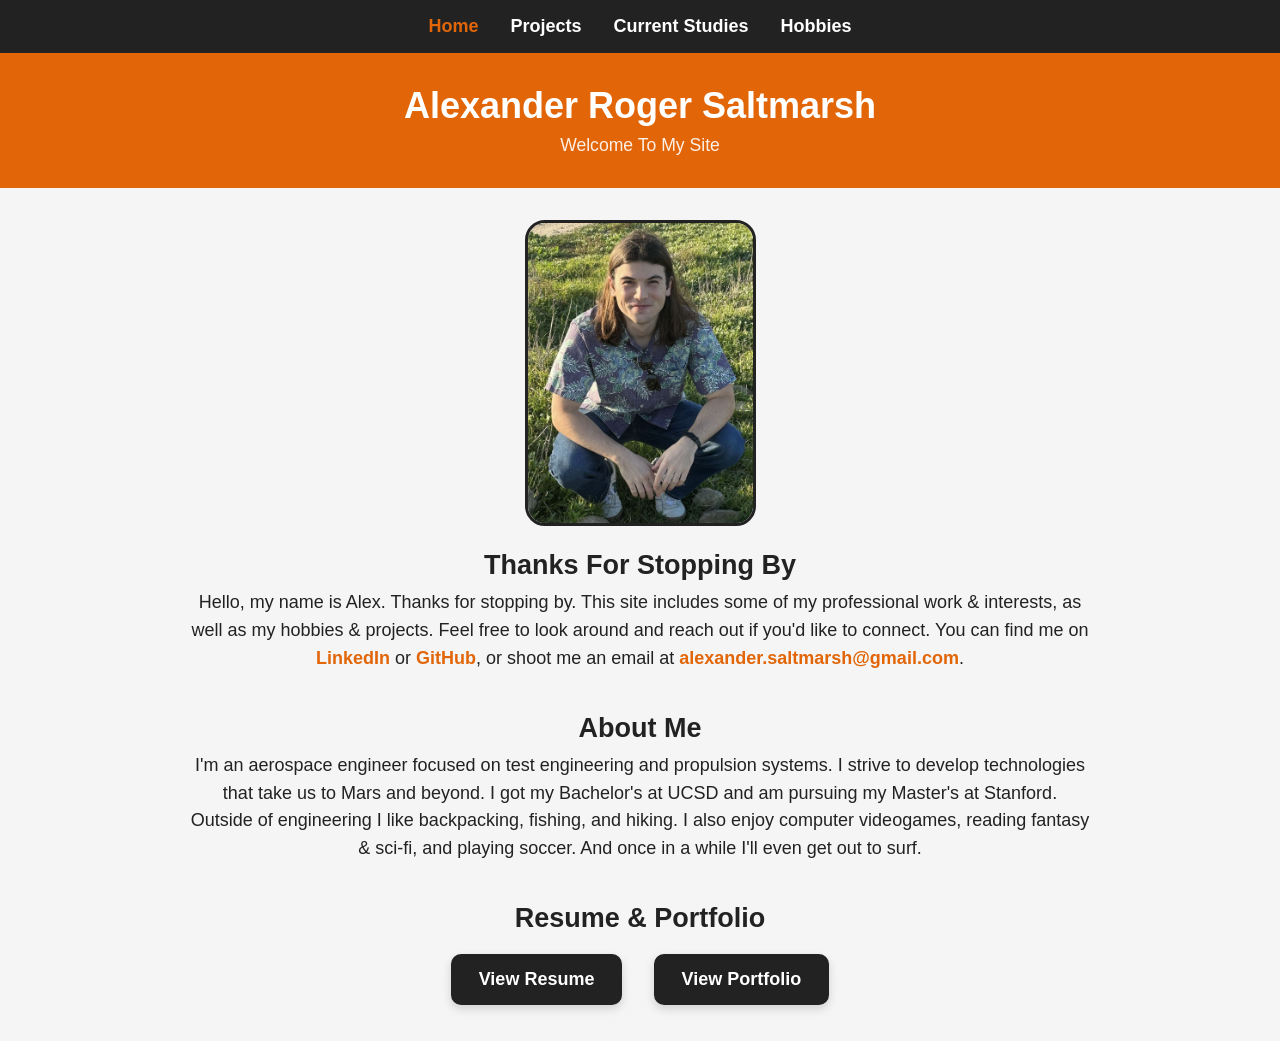
==== commit 873b6eaa: "Small Tweaks & Text Updates Across Pages" ====
--- a/index.html
+++ b/index.html
@@ -34,7 +34,7 @@
     <section>
         <h2>About Me</h2>
         <p> I'm an aerospace engineer focused on test engineering and propulsion systems. I strive to develop technologies that take us to Mars and beyond. I got my Bachelor's at UCSD and am pursuing my Master's at Stanford. 
-            Outside of erngineering I like backpacking, fishing, and hiking. I also enjoy computer videogames, reading fantasy & sci-fi, and playing soccer. And once in a while I'll even get out to surf. </p>
+            Outside of engineering I like backpacking, fishing, and hiking. I also enjoy computer videogames, reading fantasy & sci-fi, and playing soccer. And once in a while I'll even get out to surf. </p>
     </section>
 
     <section>
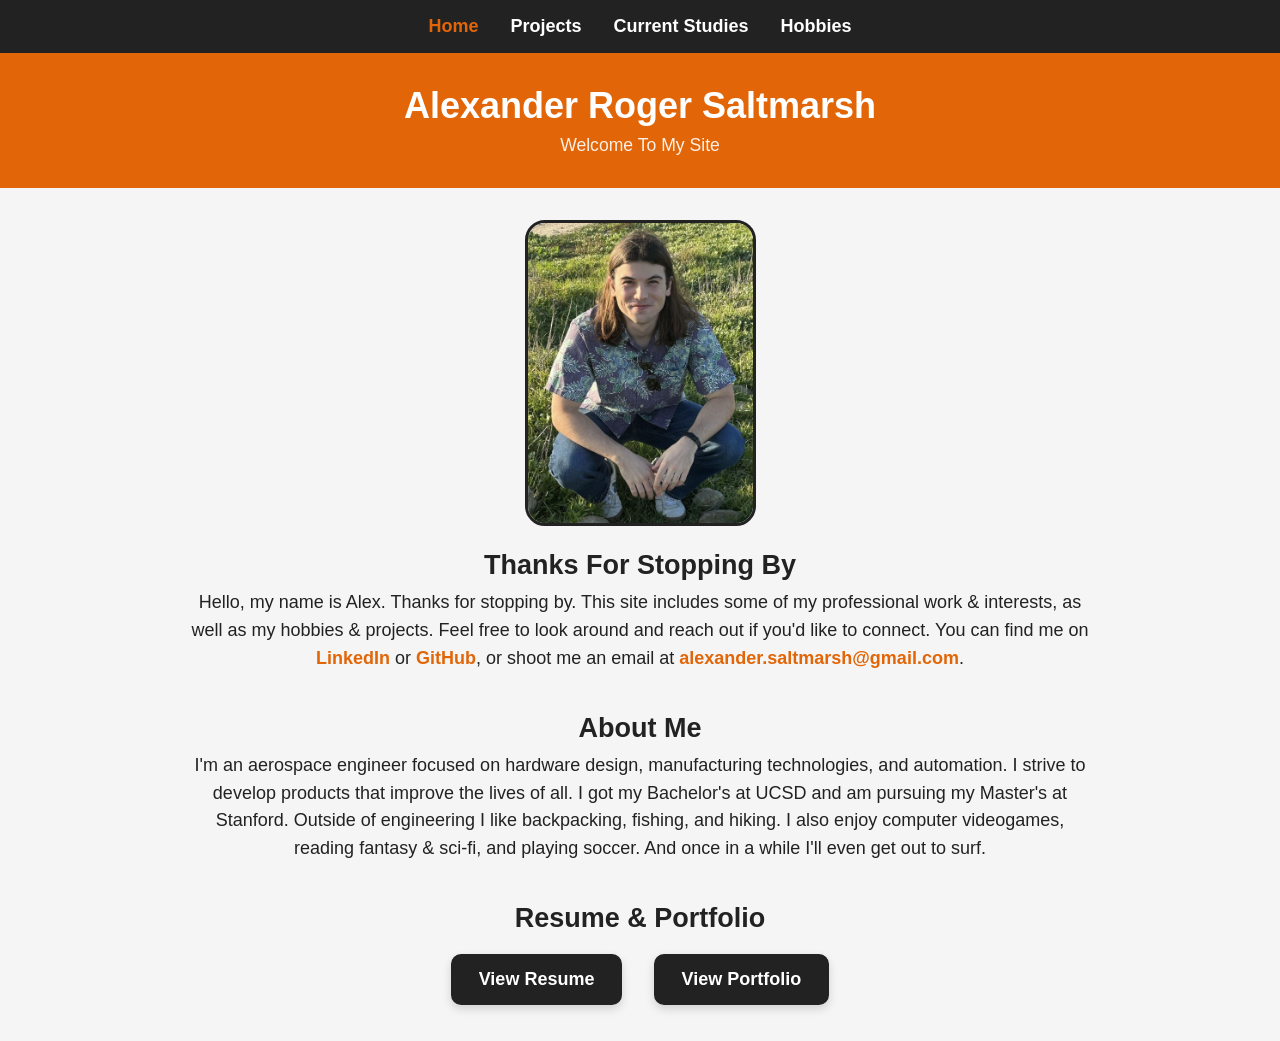
==== commit 93ad3bc8: "Front Page update" ====
--- a/index.html
+++ b/index.html
@@ -4,6 +4,7 @@
     <meta charset="UTF-8">
     <meta name="viewport" content="width=device-width, initial-scale=1.0">
     <title>Alexander Saltmarsh</title>
+    <meta name="description" content="Hi, I'm Alex. This is my personal website. Click here to see some of my projects, hobbies, and studies!">
     <link rel="stylesheet" href="style.css">
 </head>
 <body>
@@ -33,7 +34,7 @@
     </section>
     <section>
         <h2>About Me</h2>
-        <p> I'm an aerospace engineer focused on test engineering and propulsion systems. I strive to develop technologies that take us to Mars and beyond. I got my Bachelor's at UCSD and am pursuing my Master's at Stanford. 
+        <p> I'm an aerospace engineer focused on hardware design, manufacturing technologies, and automation. I strive to develop products that improve the lives of all. I got my Bachelor's at UCSD and am pursuing my Master's at Stanford. 
             Outside of engineering I like backpacking, fishing, and hiking. I also enjoy computer videogames, reading fantasy & sci-fi, and playing soccer. And once in a while I'll even get out to surf. </p>
     </section>
 
--- a/style.css
+++ b/style.css
@@ -396,7 +396,7 @@
 /* The Fixed Scroll Window */
 .interests-scroll-viewport {
     margin-top: 1.5rem;
-    height: 375px; 
+    height: 400px; 
     overflow-y: auto;
     overflow-x: hidden;
     padding: 20px;
